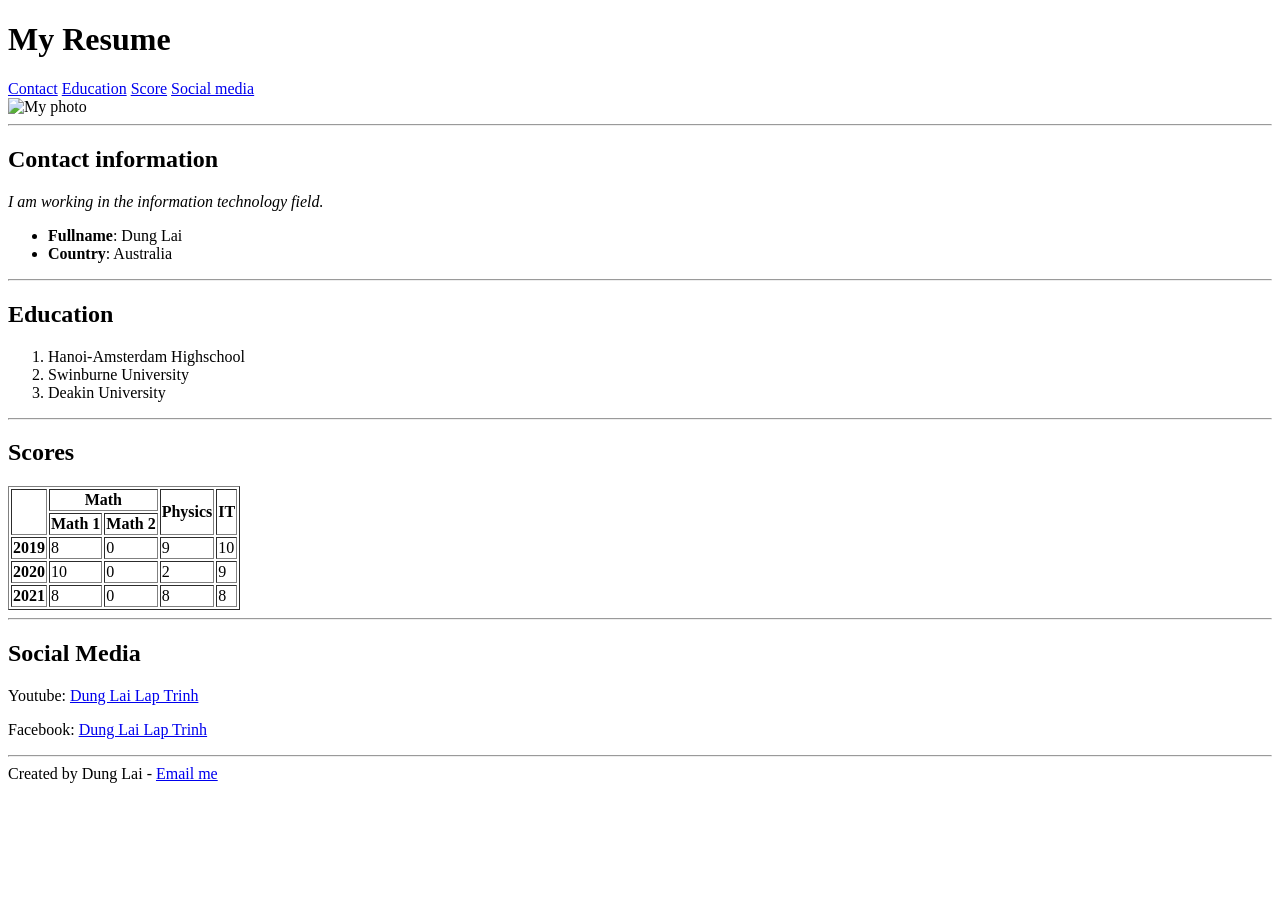
==== index.html @ d7f99b1e "rename" ====
<!DOCTYPE html>
<html lang="en">
<head>
	<meta charset="utf-8"/>
	<meta name="description" content="My resume website"/>
	<meta name="author" content="Dung Lai"/>
	<meta name="country" content="Vietnam"/>
	<link rel="stylesheet" href="css/12.css">
	<title>Dung Lai Resume</title>
</head>
<body>
	<h1 id="menu_text">My Resume</h1>

	<nav>
		<a href="#contact">Contact</a>
		<a href="#education">Education</a>
		<a href="#score">Score</a>
		<a href="#social">Social media</a>
	</nav>

	<img src="assets/photo.jpg" alt="My photo" width="100" height="100"/>
	<hr>
	<h2 id="contact">Contact information</h2>
	<p><em>I am working in the information technology field.</em></p>
	<ul>
		<li><strong>Fullname</strong>: Dung Lai</li>
		<li><strong>Country</strong>: Australia</li>
	</ul>
	<hr>
	<h2 id="education">Education</h2>
	<ol>
		<li>Hanoi-Amsterdam Highschool</li>
		<li>Swinburne University</li>
		<li>Deakin University</li>
	</ol>

	<hr>
	<h2 id="score">Scores</h2>

	<table border="1">
		<tr>
			<th rowspan="2"/>
			<th colspan="2">Math</th>
			<th rowspan="2">Physics</th>
			<th rowspan="2">IT</th>
		</tr>
		<tr>
			<th>Math 1</th>
			<th>Math 2</th>
		</tr>
		<tr>
			<th>2019</th>
			<td>8</td>
			<td>0</td>
			<td>9</td>
			<td>10</td>
		</tr>
		<tr>
			<th>2020</th>
			<td>10</td>
			<td>0</td>
			<td>2</td>
			<td>9</td>
		</tr>
		<tr>
			<th>2021</th>
			<td>8</td>
			<td>0</td>
			<td>8</td>
			<td>8</td>
		</tr>
	</table>
	<hr>
	<h2 id="social">Social Media</h2>
	<p>Youtube: <a href="https://youtube.com/c/dunglailaptrinh">Dung Lai Lap Trinh</a></p>
	<p>Facebook: <a href="https://facebook.com/dunglailaptrinh">Dung Lai Lap Trinh</a></p>

	<hr>
	<footer>
		Created by Dung Lai - <a href="mailto:dunglailaptrinh@gmail.com">Email me</a>
	</footer>
</body>
</html>
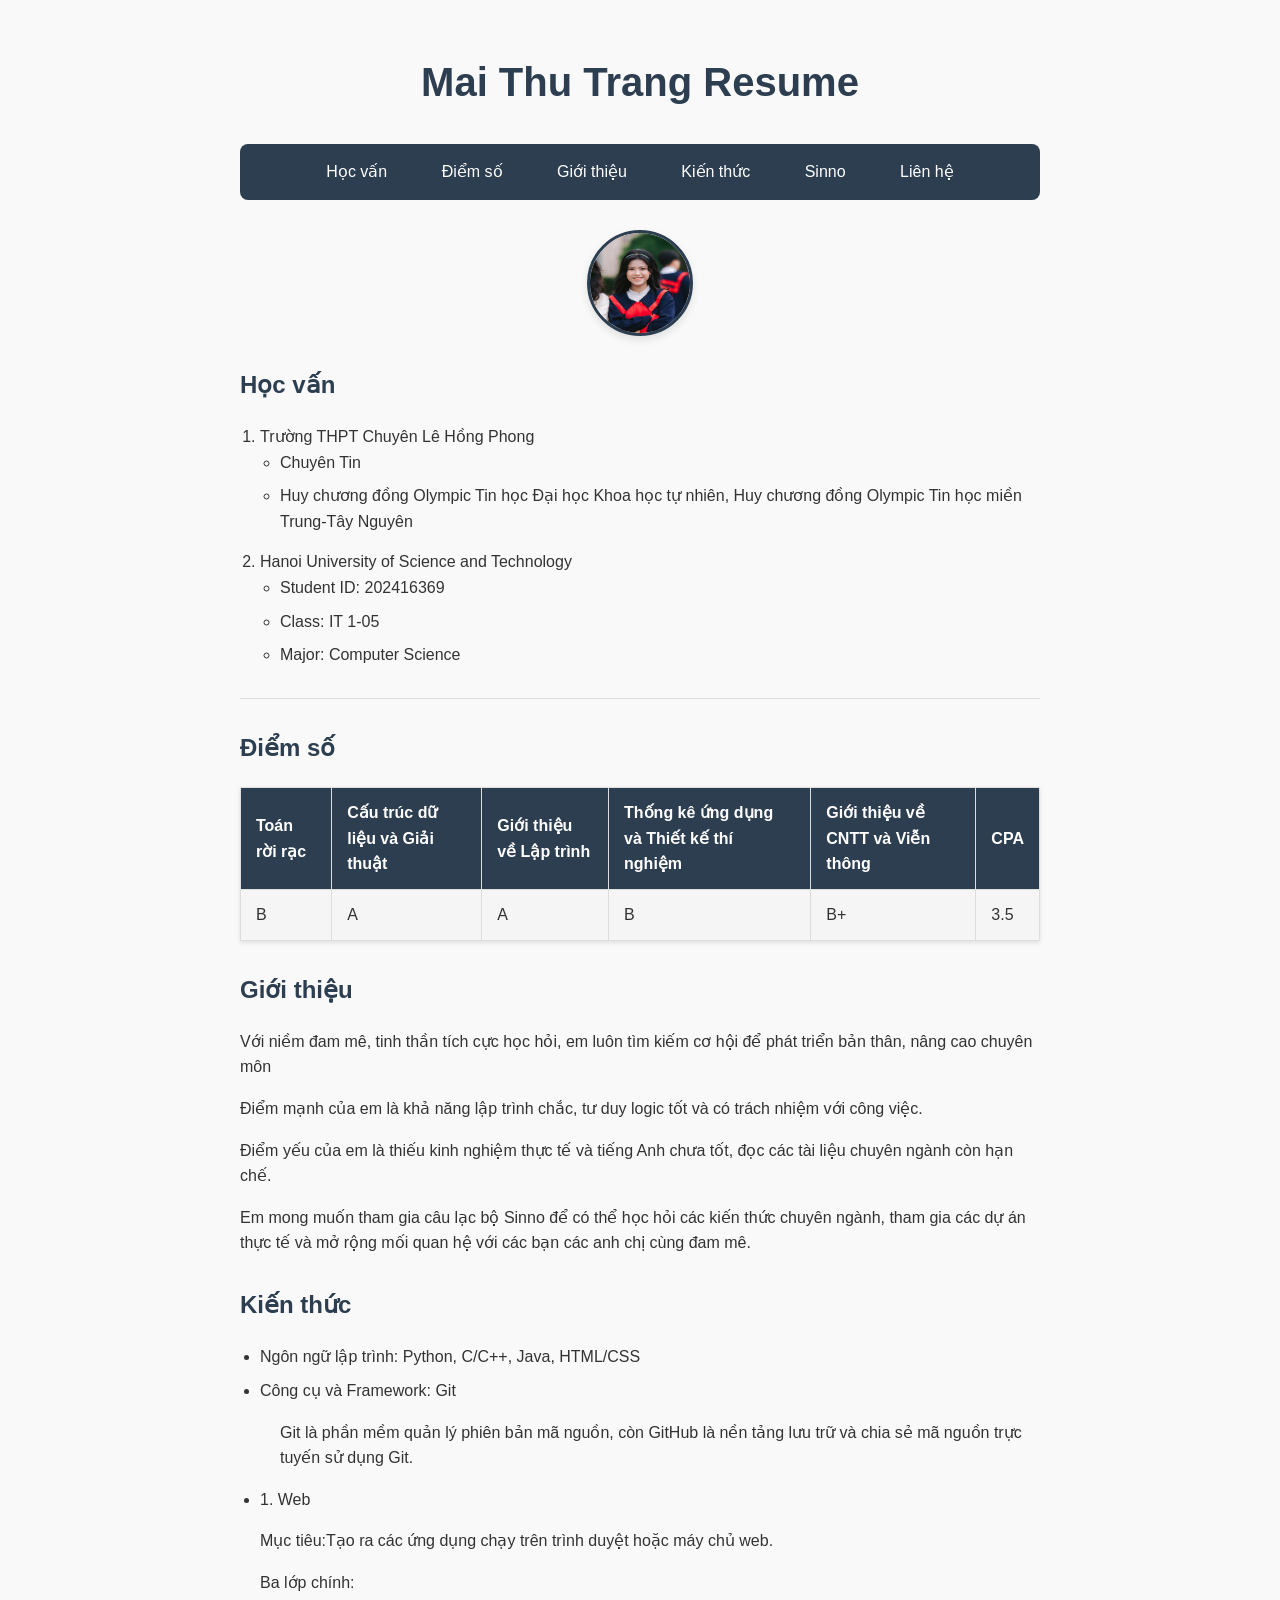
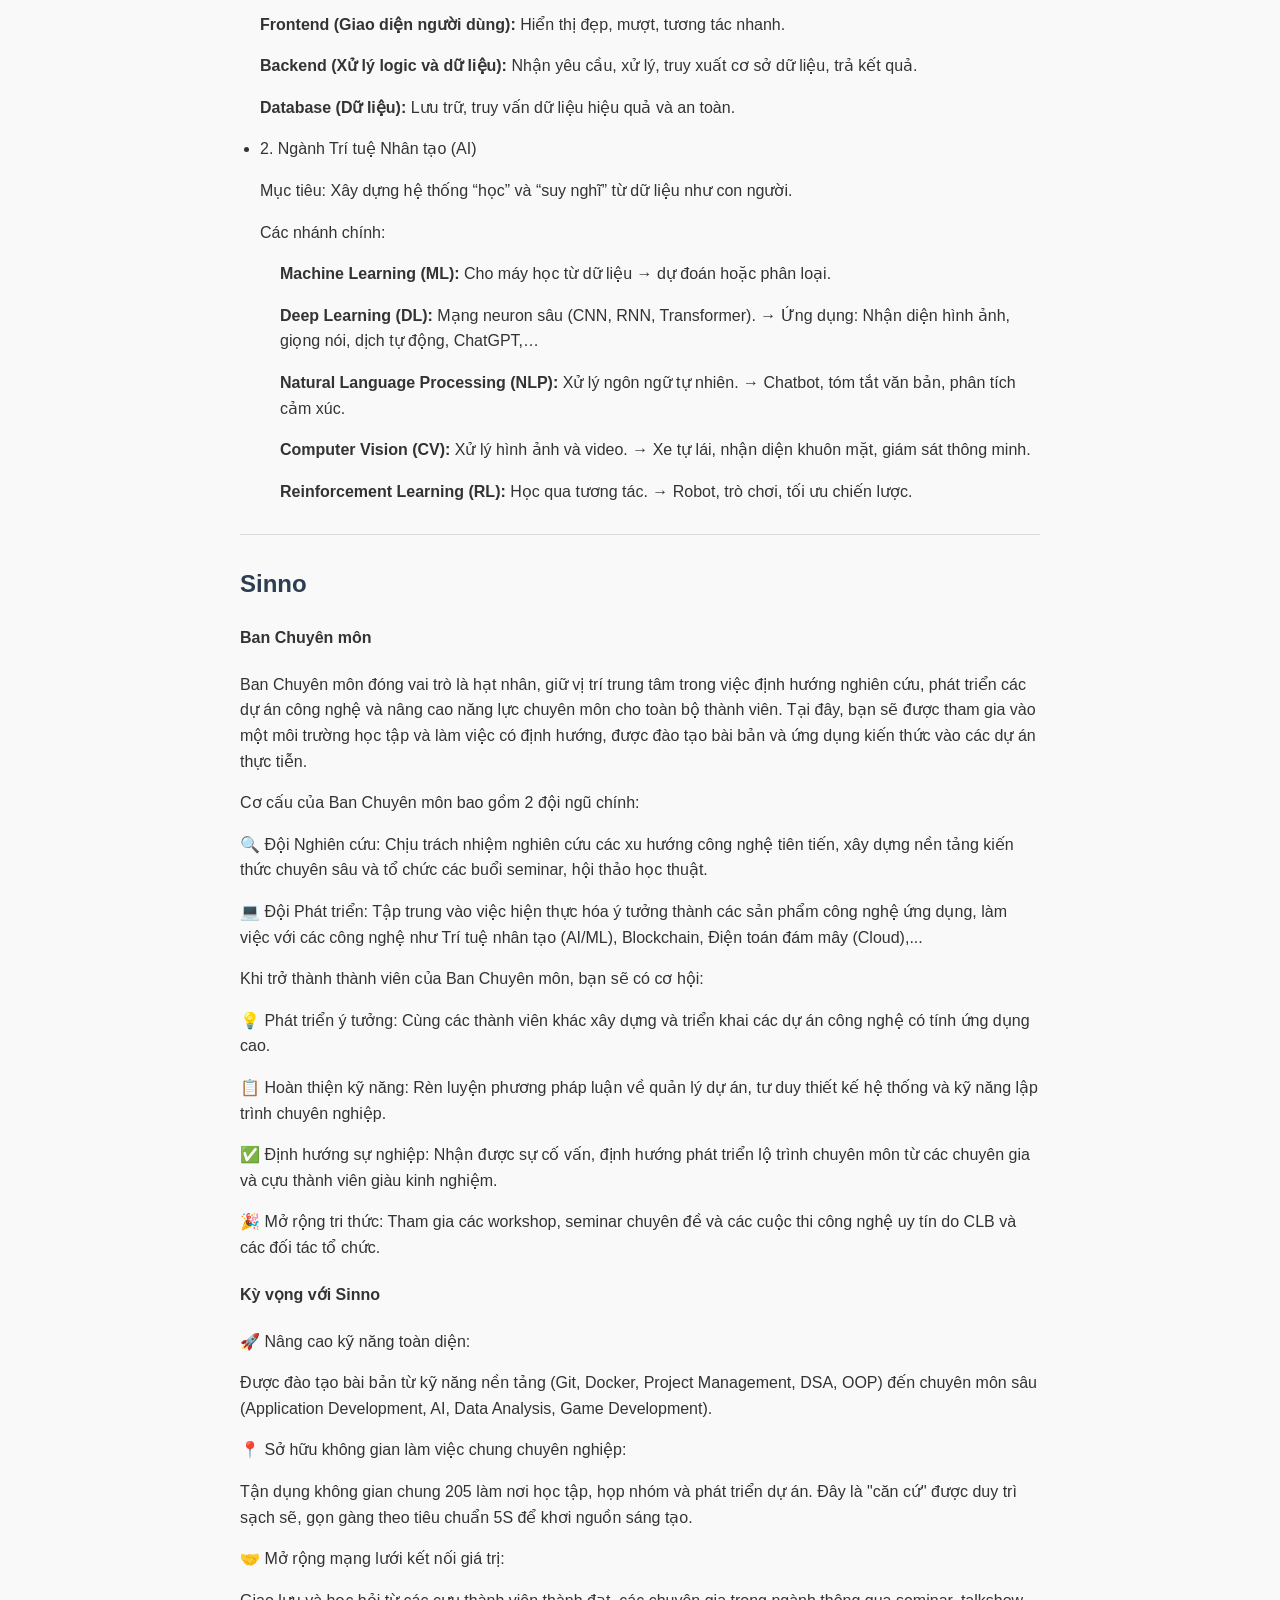
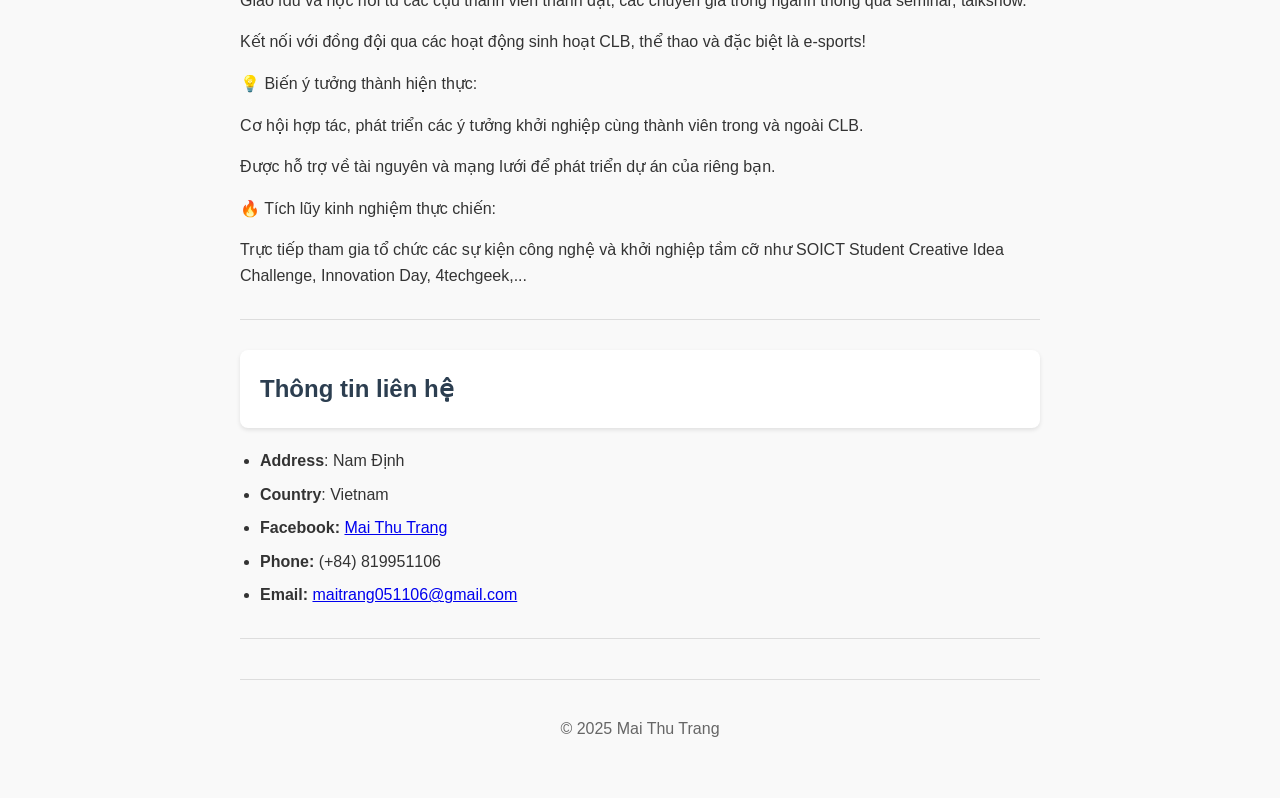
==== commit 3ad2afb6: "3" ====
--- a/index.html
+++ b/index.html
@@ -4,81 +4,137 @@
 <head>
 	<meta charset="utf-8"/>
 	<meta name="description" content="My resume website"/>
-	<meta name="author" content="Dung Lai"/>
+	<meta name="author" content="Mai Trang"/>
+	<meta name="viewport" content="width=device-width, initial-scale=1.0"/>
 	<meta name="country" content="Vietnam"/>
-	<link rel="stylesheet" href="css/12.css">
-	<title>Dung Lai Resume</title>
+	<title>Mai Trang Resume</title>
+	<link rel="stylesheet" href="css/styles.css"/>
 </head>
 <body>
-	<h1 id="menu_text">My Resume</h1>
+	<h1 id="menu_text">Mai Thu Trang Resume</h1>
 
 	<nav>
-		<a href="#contact">Contact</a>
-		<a href="#education">Education</a>
-		<a href="#score">Score</a>
-		<a href="#social">Social media</a>
+		<a href="#education">Học vấn</a>
+		<a href="#score">Điểm số</a>
+		<a href="#about">Giới thiệu</a>
+		<a href="#iknow">Kiến thức</a>
+		<a href="#Sinno">Sinno</a>
+		<a href="#contact">Liên hệ</a>
 	</nav>
-
-	<img src="assets/photo.jpg" alt="My photo" width="100" height="100"/>
-	<hr>
-	<h2 id="contact">Contact information</h2>
-	<p><em>I am working in the information technology field.</em></p>
-	<ul>
-		<li><strong>Fullname</strong>: Dung Lai</li>
-		<li><strong>Country</strong>: Australia</li>
-	</ul>
-	<hr>
-	<h2 id="education">Education</h2>
+	<img src="assets/photo.png" alt="My photo" width="100" height="100"/>
+	<h2 id="education">Học vấn</h2>
 	<ol>
-		<li>Hanoi-Amsterdam Highschool</li>
-		<li>Swinburne University</li>
-		<li>Deakin University</li>
+		<li>Trường THPT Chuyên Lê Hồng Phong
+			<ul>
+				<li>Chuyên Tin</li>
+				<li>Huy chương đồng Olympic Tin học Đại học Khoa học tự nhiên, Huy chương đồng Olympic Tin học miền Trung-Tây Nguyên</li>
+			</ul>
+		</li>
+		<li>Hanoi University of Science and Technology
+			<ul>
+				<li>Student ID: 202416369</li>
+				<li>Class: IT 1-05</li>
+				<li>Major: Computer Science</li>
+			</ul>
+		</li>
 	</ol>
 
 	<hr>
-	<h2 id="score">Scores</h2>
+	<h2 id="score">Điểm số</h2>
 
 	<table border="1">
 		<tr>
-			<th rowspan="2"/>
-			<th colspan="2">Math</th>
-			<th rowspan="2">Physics</th>
-			<th rowspan="2">IT</th>
+			<th>Toán rời rạc</th>
+			<th>Cấu trúc dữ liệu và Giải thuật</th>
+			<th>Giới thiệu về Lập trình</th>
+			<th>Thống kê ứng dụng và Thiết kế thí nghiệm</th>
+			<th>Giới thiệu về CNTT và Viễn thông</th>
+			<th>CPA</th>
 		</tr>
 		<tr>
-			<th>Math 1</th>
-			<th>Math 2</th>
-		</tr>
-		<tr>
-			<th>2019</th>
-			<td>8</td>
-			<td>0</td>
-			<td>9</td>
-			<td>10</td>
-		</tr>
-		<tr>
-			<th>2020</th>
-			<td>10</td>
-			<td>0</td>
-			<td>2</td>
-			<td>9</td>
-		</tr>
-		<tr>
-			<th>2021</th>
-			<td>8</td>
-			<td>0</td>
-			<td>8</td>
-			<td>8</td>
+			<td>B</td>
+			<td>A</td>
+			<td>A</td>
+			<td>B</td>
+			<td>B+</td>
+			<td>3.5</td>
 		</tr>
 	</table>
+	<h2 id="about">Giới thiệu</h2>
+	<p>Với niềm đam mê, tinh thần tích cực học hỏi, em luôn tìm kiếm cơ hội để phát triển bản thân, nâng cao chuyên môn</p>
+	<p>Điểm mạnh của em là khả năng lập trình chắc, tư duy logic tốt và có trách nhiệm với công việc.</p>
+	<p>Điểm yếu của em là thiếu kinh nghiệm thực tế và tiếng Anh chưa tốt, đọc các tài liệu chuyên ngành còn hạn chế.</p>
+	<p>Em mong muốn tham gia câu lạc bộ Sinno để có thể học hỏi các kiến thức chuyên ngành, tham gia các dự án thực tế và mở rộng mối quan hệ với các bạn các anh chị cùng đam mê.</p>
+	<h2 id="iknow">Kiến thức</h2>
+	<ul>
+		<li>Ngôn ngữ lập trình: Python, C/C++, Java, HTML/CSS</li>
+		<li>Công cụ và Framework: Git</li>
+		<ul>
+			<p>Git là phần mềm quản lý phiên bản mã nguồn, còn GitHub là nền tảng lưu trữ và chia sẻ mã nguồn trực tuyến sử dụng Git.</p>
+		</ul>
+		<li>1. Web</li>
+		<p>Mục tiêu:Tạo ra các ứng dụng chạy trên trình duyệt hoặc máy chủ web.</p>
+		<p>Ba lớp chính:</p>
+		<p><strong>Frontend (Giao diện người dùng):</strong> Hiển thị đẹp, mượt, tương tác nhanh.</p>
+		<p><strong>Backend (Xử lý logic và dữ liệu):</strong> Nhận yêu cầu, xử lý, truy xuất cơ sở dữ liệu, trả kết quả.</p>
+		<p><strong>Database (Dữ liệu):</strong> Lưu trữ, truy vấn dữ liệu hiệu quả và an toàn.</p>
+		<li>2. Ngành Trí tuệ Nhân tạo (AI)</li>
+		<p>Mục tiêu: Xây dựng hệ thống “học” và “suy nghĩ” từ dữ liệu như con người.</p>
+		<p>Các nhánh chính:</p>
+		<ul>
+			<p><strong>Machine Learning (ML):</strong> Cho máy học từ dữ liệu → dự đoán hoặc phân loại.</p>
+			<p><strong>Deep Learning (DL):</strong> Mạng neuron sâu (CNN, RNN, Transformer).
+				→ Ứng dụng: Nhận diện hình ảnh, giọng nói, dịch tự động, ChatGPT,…
+			</p>
+			<p><strong>Natural Language Processing (NLP):</strong> Xử lý ngôn ngữ tự nhiên.
+				→ Chatbot, tóm tắt văn bản, phân tích cảm xúc.
+			</p>
+			<p><strong>Computer Vision (CV):</strong> Xử lý hình ảnh và video.
+				→ Xe tự lái, nhận diện khuôn mặt, giám sát thông minh.
+			</p>
+			<p><strong>Reinforcement Learning (RL):</strong> Học qua tương tác.
+				→ Robot, trò chơi, tối ưu chiến lược.
+			</p>
+		</ul>
+	</li>
+	</ul>
 	<hr>
-	<h2 id="social">Social Media</h2>
-	<p>Youtube: <a href="https://youtube.com/c/dunglailaptrinh">Dung Lai Lap Trinh</a></p>
-	<p>Facebook: <a href="https://facebook.com/dunglailaptrinh">Dung Lai Lap Trinh</a></p>
-
+	<h2 id="Sinno">Sinno</h2>
+	<h4> Ban Chuyên môn </h4>
+	<p>Ban Chuyên môn đóng vai trò là hạt nhân, giữ vị trí trung tâm trong việc định hướng nghiên cứu, phát triển các dự án công nghệ và nâng cao năng lực chuyên môn cho toàn bộ thành viên. Tại đây, bạn sẽ được tham gia vào một môi trường học tập và làm việc có định hướng, được đào tạo bài bản và ứng dụng kiến thức vào các dự án thực tiễn.</p>
+	<p>Cơ cấu của Ban Chuyên môn bao gồm 2 đội ngũ chính:</p>
+	<p>🔍 Đội Nghiên cứu: Chịu trách nhiệm nghiên cứu các xu hướng công nghệ tiên tiến, xây dựng nền tảng kiến thức chuyên sâu và tổ chức các buổi seminar, hội thảo học thuật.</p>
+	<p>💻 Đội Phát triển: Tập trung vào việc hiện thực hóa ý tưởng thành các sản phẩm công nghệ ứng dụng, làm việc với các công nghệ như Trí tuệ nhân tạo (AI/ML), Blockchain, Điện toán đám mây (Cloud),...</p>
+	<p>Khi trở thành thành viên của Ban Chuyên môn, bạn sẽ có cơ hội:</p>
+	<p>💡 Phát triển ý tưởng: Cùng các thành viên khác xây dựng và triển khai các dự án công nghệ có tính ứng dụng cao.</p>
+	<p>📋 Hoàn thiện kỹ năng: Rèn luyện phương pháp luận về quản lý dự án, tư duy thiết kế hệ thống và kỹ năng lập trình chuyên nghiệp.</p>
+	<p>✅ Định hướng sự nghiệp: Nhận được sự cố vấn, định hướng phát triển lộ trình chuyên môn từ các chuyên gia và cựu thành viên giàu kinh nghiệm.</p>
+	<p>🎉 Mở rộng tri thức: Tham gia các workshop, seminar chuyên đề và các cuộc thi công nghệ uy tín do CLB và các đối tác tổ chức.</p>
+	<h4> Kỳ vọng với Sinno</h4>
+	<p>🚀 Nâng cao kỹ năng toàn diện: </p>
+	<p>Được đào tạo bài bản từ kỹ năng nền tảng (Git, Docker, Project Management, DSA, OOP) đến chuyên môn sâu (Application Development, AI, Data Analysis, Game Development).</p>
+	<p>📍 Sở hữu không gian làm việc chung chuyên nghiệp:</p>
+	<p>Tận dụng không gian chung 205 làm nơi học tập, họp nhóm và phát triển dự án. Đây là "căn cứ" được duy trì sạch sẽ, gọn gàng theo tiêu chuẩn 5S để khơi nguồn sáng tạo.</p>
+	<p>🤝 Mở rộng mạng lưới kết nối giá trị:</p>
+	<p>Giao lưu và học hỏi từ các cựu thành viên thành đạt, các chuyên gia trong ngành thông qua seminar, talkshow.</p>
+	<p>Kết nối với đồng đội qua các hoạt động sinh hoạt CLB, thể thao và đặc biệt là e-sports!</p>
+	<p>💡 Biến ý tưởng thành hiện thực:</p>
+	<p>Cơ hội hợp tác, phát triển các ý tưởng khởi nghiệp cùng thành viên trong và ngoài CLB.</p>
+	<p>Được hỗ trợ về tài nguyên và mạng lưới để phát triển dự án của riêng bạn.</p>
+	<p>🔥 Tích lũy kinh nghiệm thực chiến:</p>
+	<p>Trực tiếp tham gia tổ chức các sự kiện công nghệ và khởi nghiệp tầm cỡ như SOICT Student Creative Idea Challenge, Innovation Day, 4techgeek,... </p>
+	<hr>
+	<h2 id="contact">Thông tin liên hệ</h2>
+	<ul>
+		<li><strong>Address</strong>: Nam Định</li>
+		<li><strong>Country</strong>: Vietnam</li>
+		<li><strong>Facebook:</strong> <a href="https://www.facebook.com/trangmoshiyou/">Mai Thu Trang</a></li>
+		<li><strong>Phone:</strong> (+84) 819951106</li>
+		<li><strong>Email:</strong> <a href="mailto:maitrang051106@gmail.com">maitrang051106@gmail.com</a></li>
+	</ul>
 	<hr>
 	<footer>
-		Created by Dung Lai - <a href="mailto:dunglailaptrinh@gmail.com">Email me</a>
+		<p>© 2025 Mai Thu Trang</p>
 	</footer>
 </body>
 </html>
--- a/css/styles.css
+++ b/css/styles.css
@@ -0,0 +1,152 @@
+/* Global styles */
+body {
+    font-family: 'Segoe UI', Arial, sans-serif;
+    max-width: 800px;
+    margin: 0 auto;
+    padding: 20px;
+    line-height: 1.6;
+    color: #333;
+    background-color: #f9f9f9;
+}
+
+/* Header styles */
+h1, h2 {
+    color: #2c3e50;
+    margin-top: 30px;
+    margin-bottom: 20px;
+}
+
+h1#menu_text {
+    text-align: center;
+    color: #2c3e50;
+    font-size: 2.5em;
+    margin-bottom: 30px;
+}
+
+/* Navigation styles */
+nav {
+    background-color: #2c3e50;
+    padding: 15px;
+    border-radius: 8px;
+    margin: 20px 0;
+    text-align: center;
+}
+
+nav a {
+    color: white;
+    text-decoration: none;
+    margin: 0 15px;
+    padding: 5px 10px;
+    border-radius: 4px;
+    transition: background-color 0.3s;
+}
+
+nav a:hover {
+    background-color: #34495e;
+}
+
+/* Image styles */
+img {
+    border-radius: 50%;
+    display: block;
+    margin: 30px auto;
+    box-shadow: 0 4px 8px rgba(0,0,0,0.1);
+    border: 3px solid #2c3e50;
+}
+
+/* List styles */
+ol, ul {
+    padding-left: 20px;
+}
+
+ol > li {
+    margin-bottom: 15px;
+}
+
+ul li {
+    margin-bottom: 8px;
+}
+
+/* Table styles */
+table {
+    width: 100%;
+    border-collapse: collapse;
+    margin: 20px 0;
+    background-color: white;
+    box-shadow: 0 2px 4px rgba(0,0,0,0.1);
+}
+
+th, td {
+    padding: 12px 15px;
+    text-align: left;
+    border: 1px solid #ddd;
+}
+
+th {
+    background-color: #2c3e50;
+    color: white;
+}
+
+tr:nth-child(even) {
+    background-color: #f5f5f5;
+}
+
+/* Contact and Social Media sections */
+#contact, #social {
+    background-color: white;
+    padding: 20px;
+    border-radius: 8px;
+    margin: 20px 0;
+    box-shadow: 0 2px 4px rgba(0,0,0,0.1);
+}
+
+#social a {
+    color: #2c3e50;
+    text-decoration: none;
+    transition: color 0.3s;
+}
+
+#social a:hover {
+    color: #3498db;
+}
+
+/* Horizontal rule */
+hr {
+    border: none;
+    height: 1px;
+    background-color: #ddd;
+    margin: 30px 0;
+}
+
+/* Footer styles */
+footer {
+    text-align: center;
+    color: #666;
+    margin-top: 40px;
+    padding: 20px;
+    border-top: 1px solid #ddd;
+}
+
+/* Responsive design */
+@media (max-width: 600px) {
+    body {
+        padding: 10px;
+    }
+    
+    nav a {
+        display: block;
+        margin: 5px 0;
+    }
+    
+    table {
+        font-size: 14px;
+    }
+    
+    th, td {
+        padding: 8px;
+    }
+    
+    h1#menu_text {
+        font-size: 2em;
+    }
+}
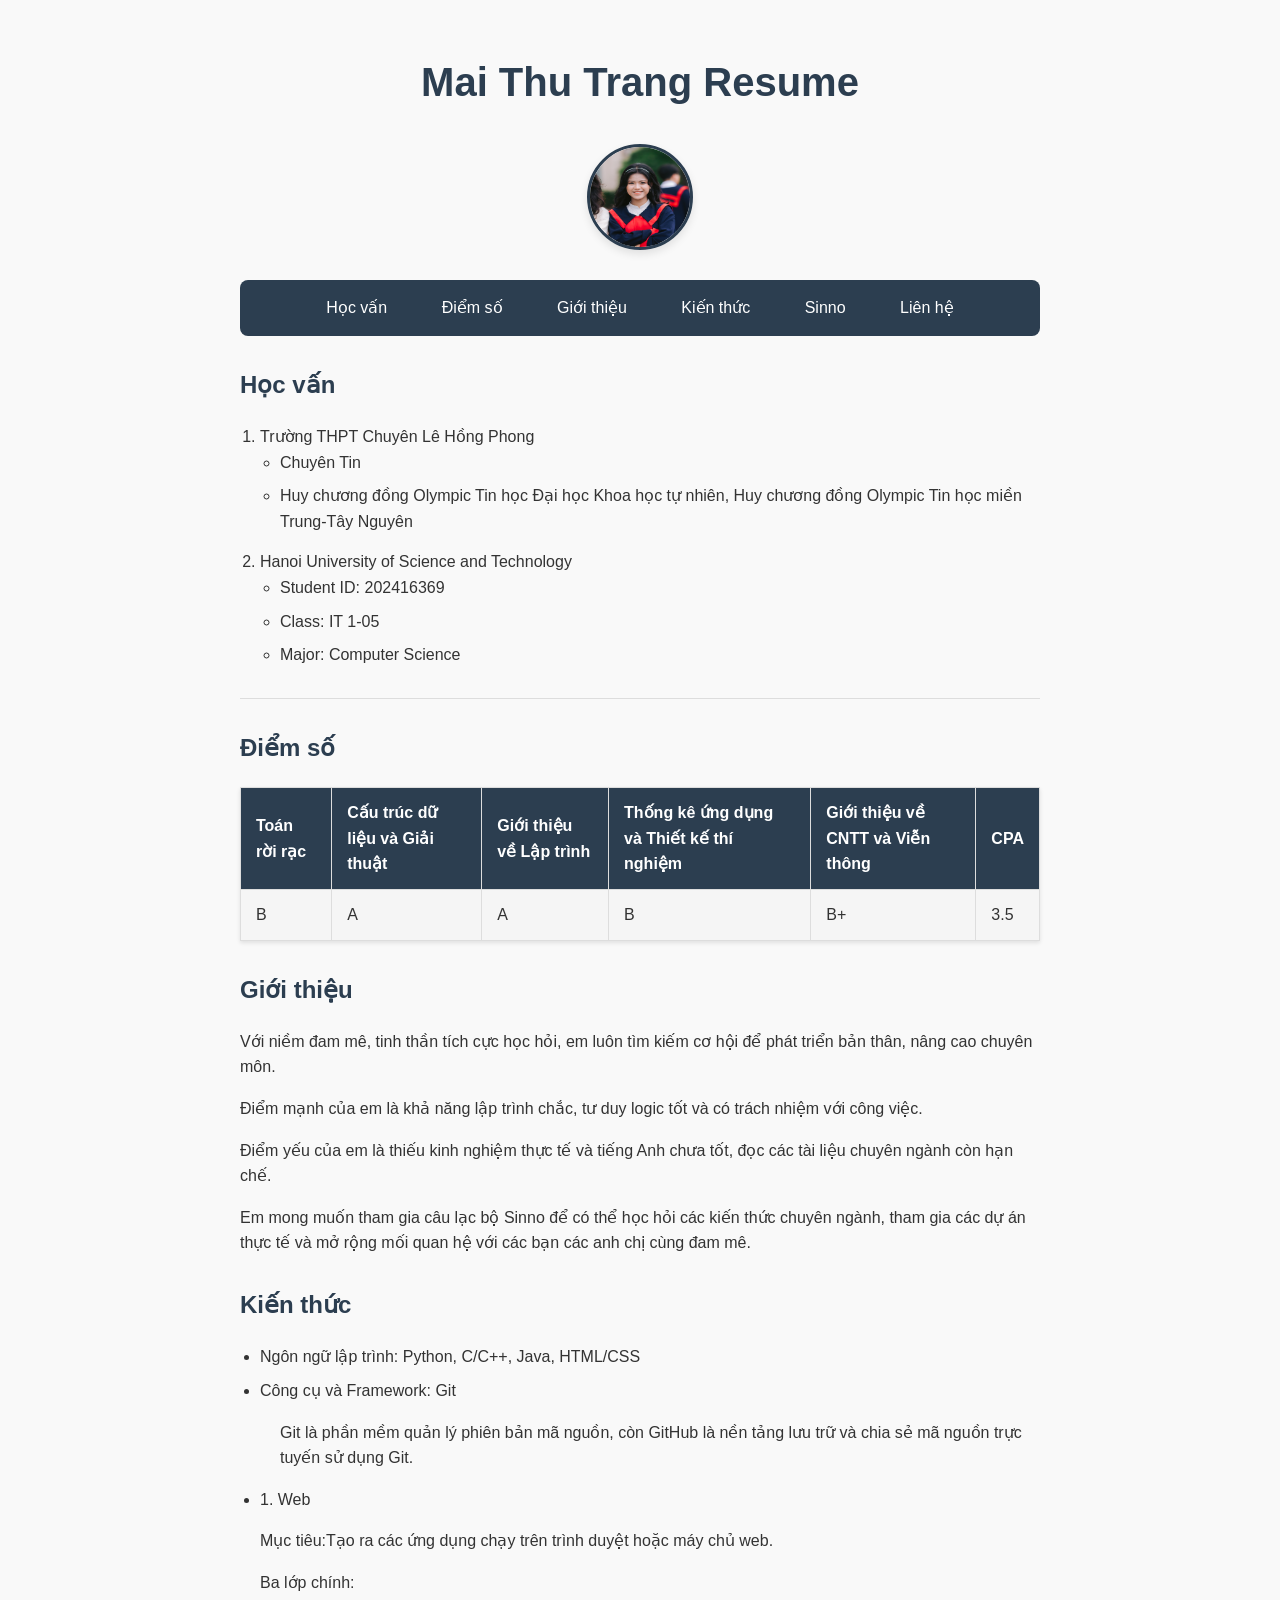
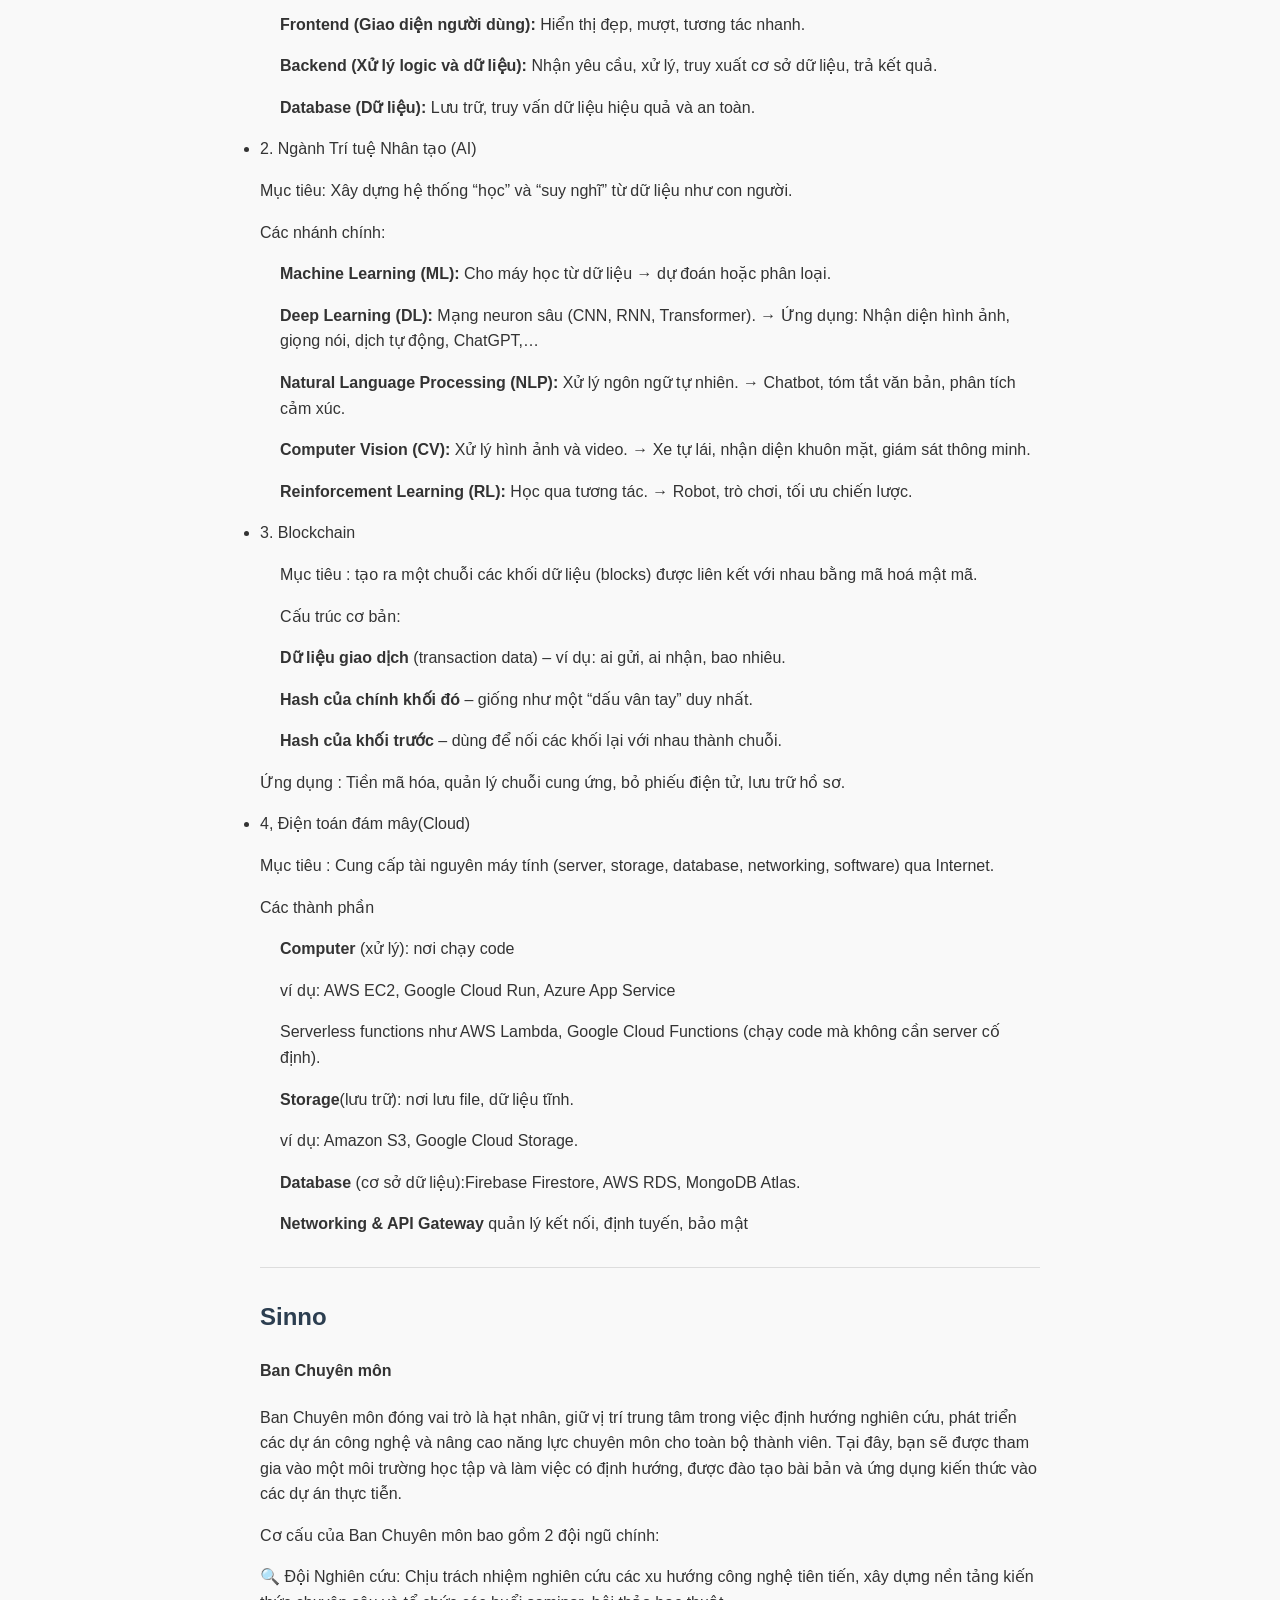
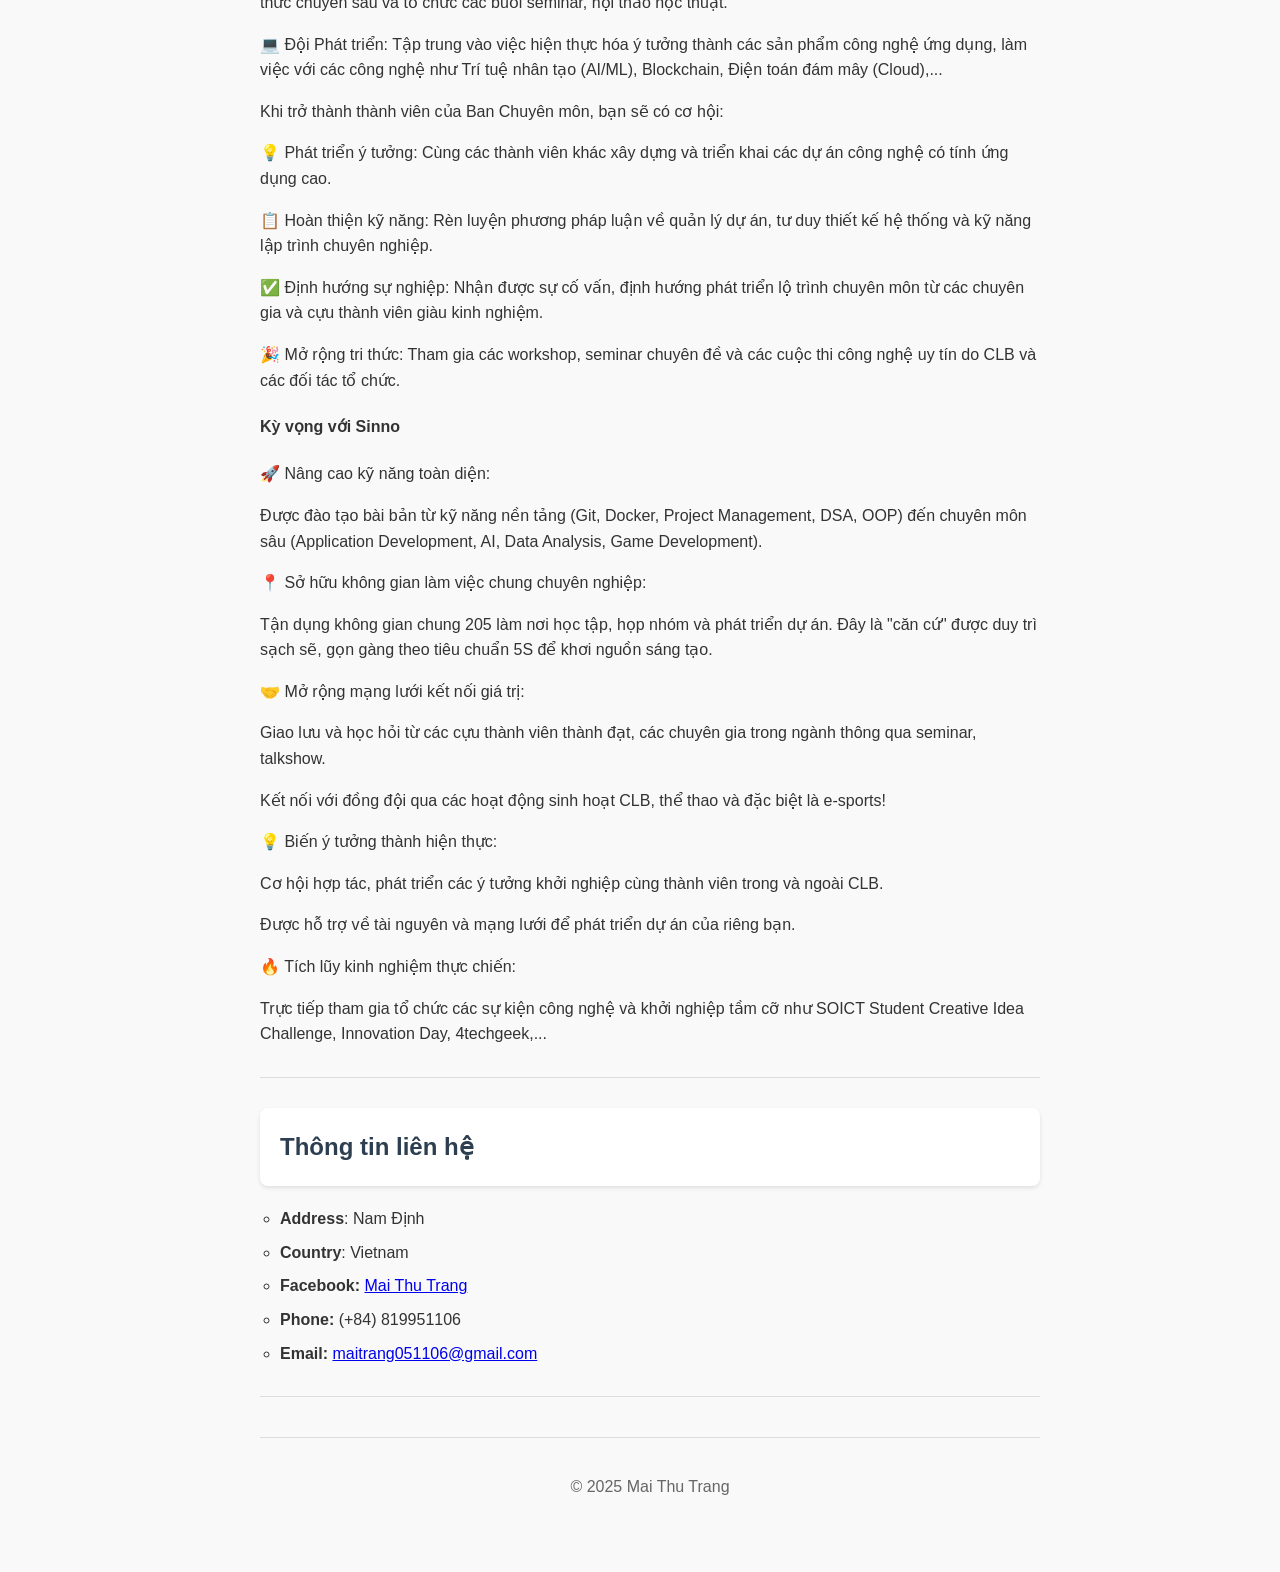
==== commit f1dbb7c0: "4" ====
--- a/index.html
+++ b/index.html
@@ -11,8 +11,9 @@
 	<link rel="stylesheet" href="css/styles.css"/>
 </head>
 <body>
+	
 	<h1 id="menu_text">Mai Thu Trang Resume</h1>
-
+	<img src="assets/photo.png" alt="My photo" width="100" height="100"/>
 	<nav>
 		<a href="#education">Học vấn</a>
 		<a href="#score">Điểm số</a>
@@ -21,7 +22,6 @@
 		<a href="#Sinno">Sinno</a>
 		<a href="#contact">Liên hệ</a>
 	</nav>
-	<img src="assets/photo.png" alt="My photo" width="100" height="100"/>
 	<h2 id="education">Học vấn</h2>
 	<ol>
 		<li>Trường THPT Chuyên Lê Hồng Phong
@@ -61,7 +61,7 @@
 		</tr>
 	</table>
 	<h2 id="about">Giới thiệu</h2>
-	<p>Với niềm đam mê, tinh thần tích cực học hỏi, em luôn tìm kiếm cơ hội để phát triển bản thân, nâng cao chuyên môn</p>
+	<p>Với niềm đam mê, tinh thần tích cực học hỏi, em luôn tìm kiếm cơ hội để phát triển bản thân, nâng cao chuyên môn.</p>
 	<p>Điểm mạnh của em là khả năng lập trình chắc, tư duy logic tốt và có trách nhiệm với công việc.</p>
 	<p>Điểm yếu của em là thiếu kinh nghiệm thực tế và tiếng Anh chưa tốt, đọc các tài liệu chuyên ngành còn hạn chế.</p>
 	<p>Em mong muốn tham gia câu lạc bộ Sinno để có thể học hỏi các kiến thức chuyên ngành, tham gia các dự án thực tế và mở rộng mối quan hệ với các bạn các anh chị cùng đam mê.</p>
@@ -75,9 +75,11 @@
 		<li>1. Web</li>
 		<p>Mục tiêu:Tạo ra các ứng dụng chạy trên trình duyệt hoặc máy chủ web.</p>
 		<p>Ba lớp chính:</p>
-		<p><strong>Frontend (Giao diện người dùng):</strong> Hiển thị đẹp, mượt, tương tác nhanh.</p>
-		<p><strong>Backend (Xử lý logic và dữ liệu):</strong> Nhận yêu cầu, xử lý, truy xuất cơ sở dữ liệu, trả kết quả.</p>
-		<p><strong>Database (Dữ liệu):</strong> Lưu trữ, truy vấn dữ liệu hiệu quả và an toàn.</p>
+		<ul>
+			<p><strong>Frontend (Giao diện người dùng):</strong> Hiển thị đẹp, mượt, tương tác nhanh.</p>
+			<p><strong>Backend (Xử lý logic và dữ liệu):</strong> Nhận yêu cầu, xử lý, truy xuất cơ sở dữ liệu, trả kết quả.</p>
+			<p><strong>Database (Dữ liệu):</strong> Lưu trữ, truy vấn dữ liệu hiệu quả và an toàn.</p>
+		</ul>
 		<li>2. Ngành Trí tuệ Nhân tạo (AI)</li>
 		<p>Mục tiêu: Xây dựng hệ thống “học” và “suy nghĩ” từ dữ liệu như con người.</p>
 		<p>Các nhánh chính:</p>
@@ -96,6 +98,26 @@
 				→ Robot, trò chơi, tối ưu chiến lược.
 			</p>
 		</ul>
+		<li>3. Blockchain</li>
+		<ul>
+		<p>Mục tiêu : tạo ra một chuỗi các khối dữ liệu (blocks) được liên kết với nhau bằng mã hoá mật mã.</p>
+		<p>Cấu trúc cơ bản:</p>
+		<p><strong>Dữ liệu giao dịch </strong>(transaction data) – ví dụ: ai gửi, ai nhận, bao nhiêu.</p>
+		<p><strong>Hash của chính khối đó </strong>– giống như một “dấu vân tay” duy nhất.</p>
+		<p><strong>Hash của khối trước </strong>– dùng để nối các khối lại với nhau thành chuỗi.</p>
+		</ul>
+		<p>Ứng dụng : Tiền mã hóa, quản lý chuỗi cung ứng, bỏ phiếu điện tử, lưu trữ hồ sơ.</p>
+		<li>4, Điện toán đám mây(Cloud)</li>
+		<p> Mục tiêu : Cung cấp tài nguyên máy tính (server, storage, database, networking, software) qua Internet.</p>
+		<p>Các thành phần</p>
+		<ul>
+		<p><strong>Computer</strong> (xử lý): nơi chạy code</p>
+		<p>ví dụ: AWS EC2, Google Cloud Run, Azure App Service</p>
+		<p>Serverless functions như AWS Lambda, Google Cloud Functions (chạy code mà không cần server cố định).</p>
+		<p><strong>Storage</strong>(lưu trữ): nơi lưu file, dữ liệu tĩnh.</p>
+		<p>ví dụ: Amazon S3, Google Cloud Storage.</p>
+		<p><strong>Database</strong> (cơ sở dữ liệu):Firebase Firestore, AWS RDS, MongoDB Atlas.</p>
+		<p><strong>Networking & API Gateway</strong> quản lý kết nối, định tuyến, bảo mật</p>
 	</li>
 	</ul>
 	<hr>
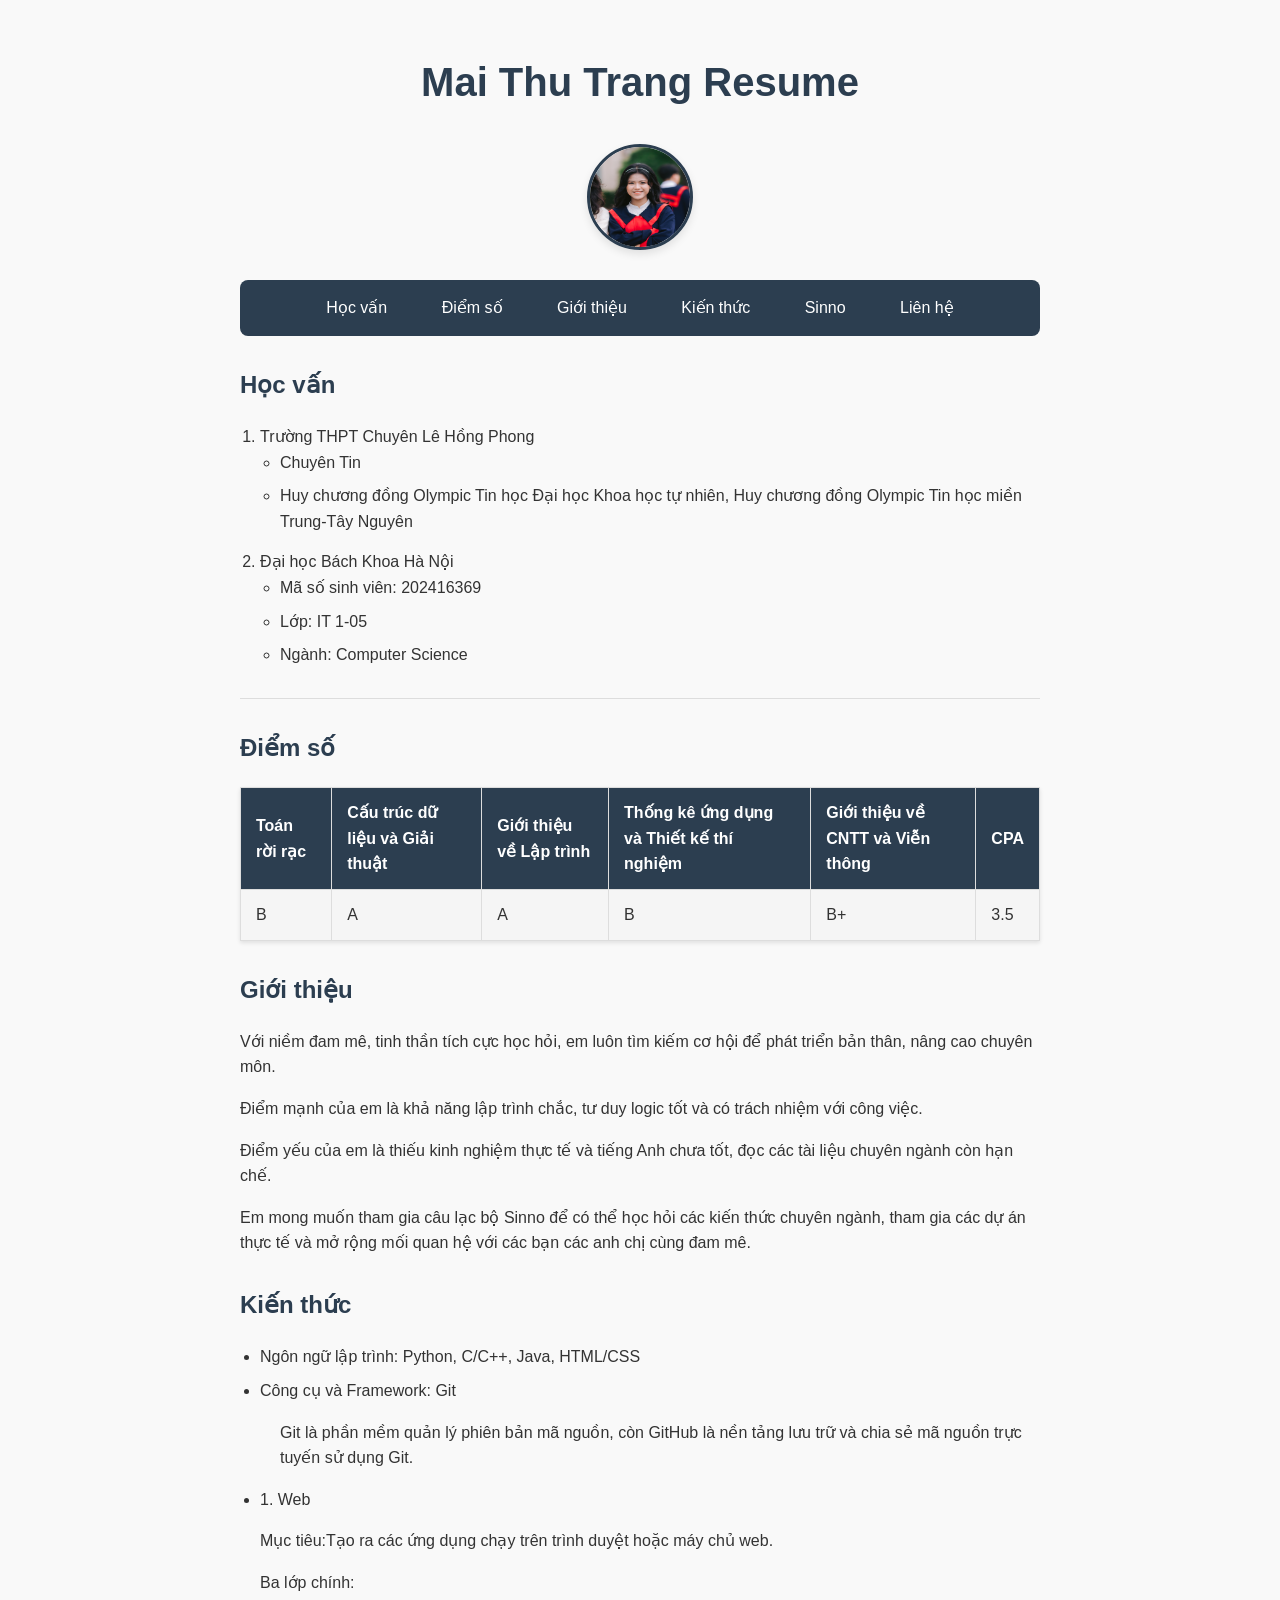
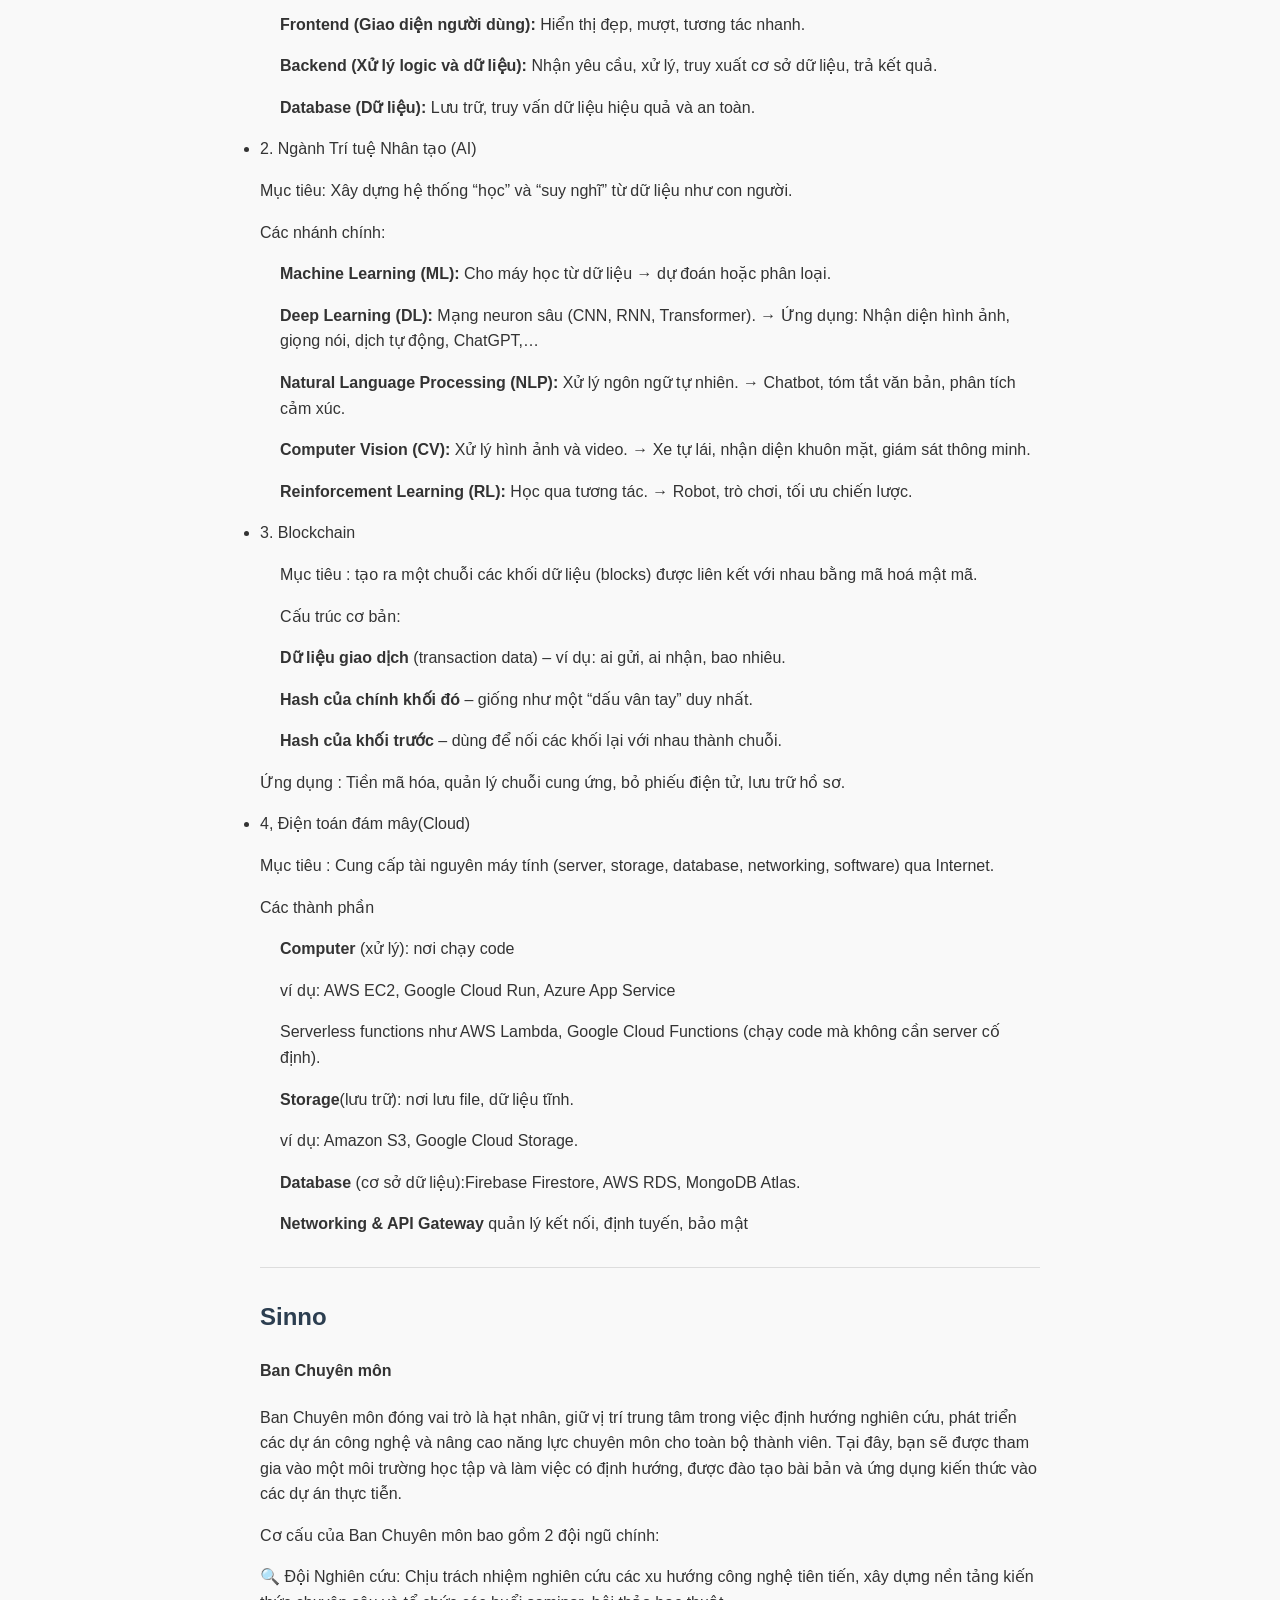
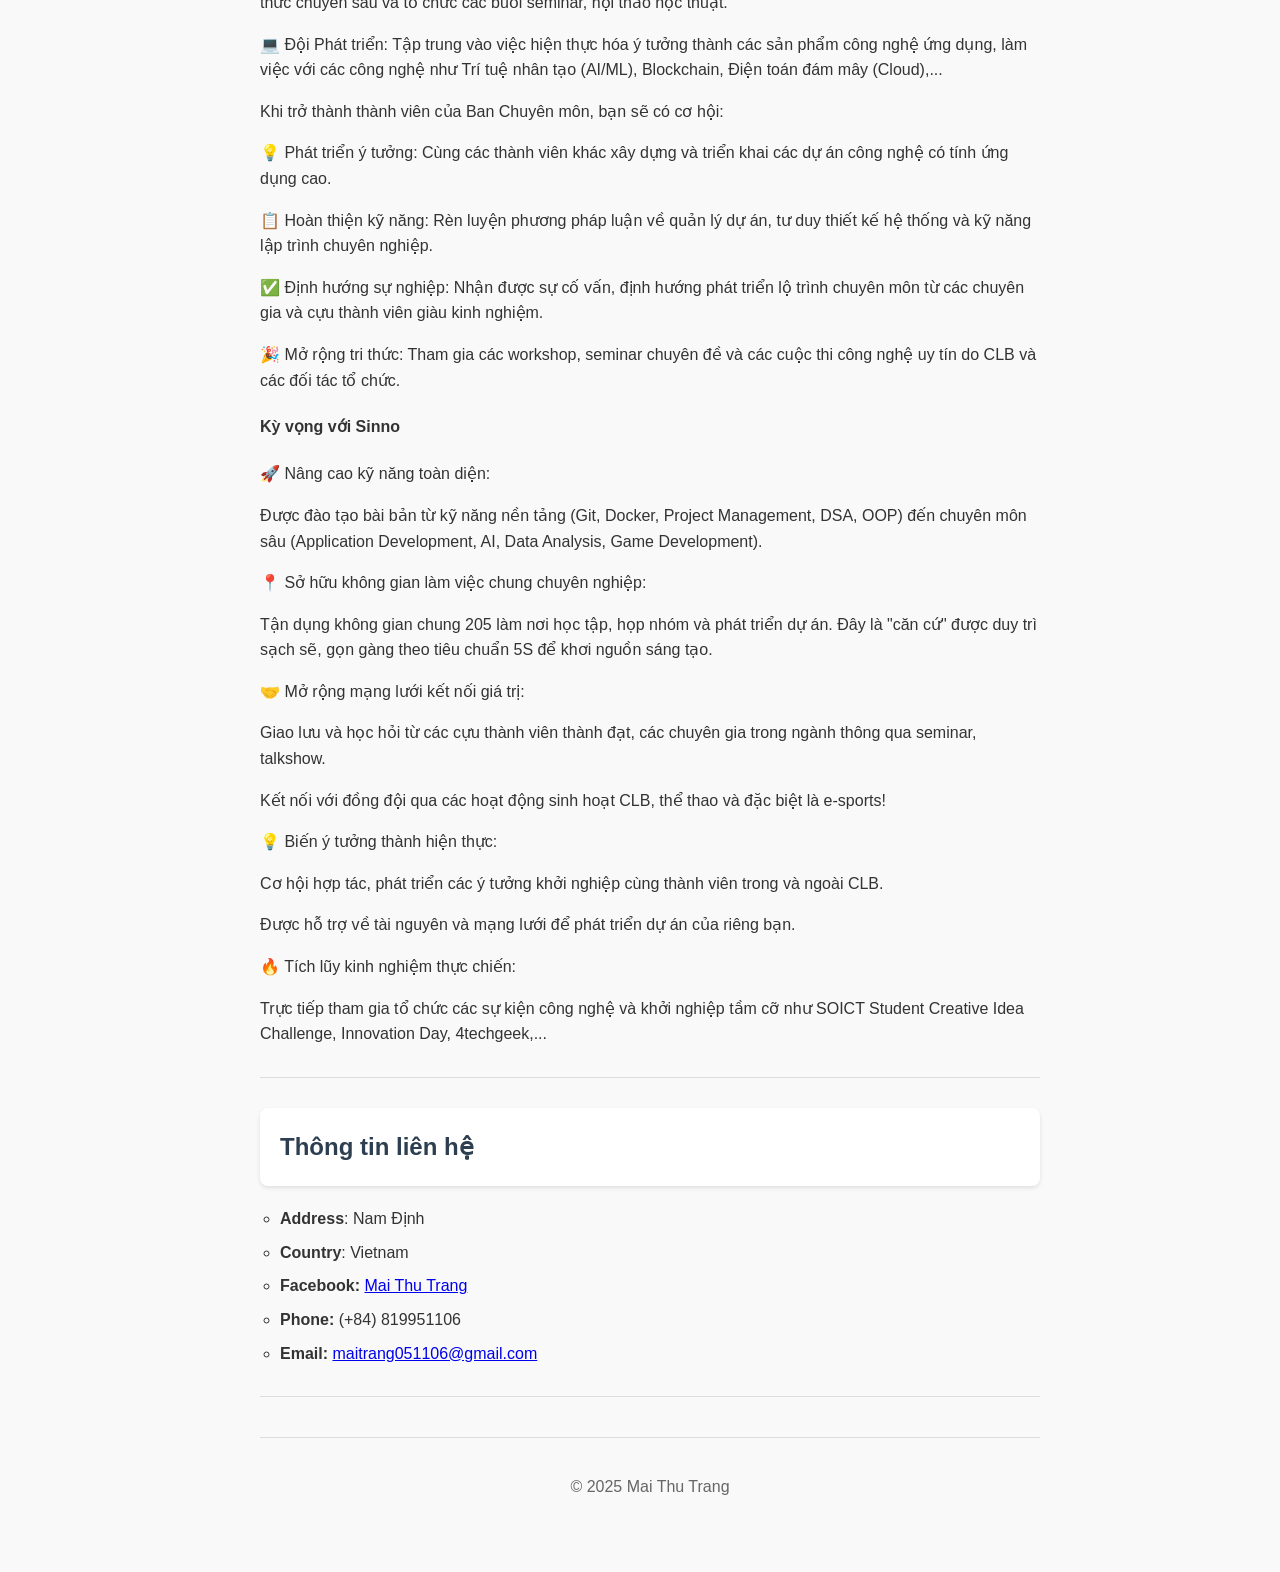
==== commit c01b9ee2: "5" ====
--- a/index.html
+++ b/index.html
@@ -30,11 +30,11 @@
 				<li>Huy chương đồng Olympic Tin học Đại học Khoa học tự nhiên, Huy chương đồng Olympic Tin học miền Trung-Tây Nguyên</li>
 			</ul>
 		</li>
-		<li>Hanoi University of Science and Technology
+		<li>Đại học Bách Khoa Hà Nội
 			<ul>
-				<li>Student ID: 202416369</li>
-				<li>Class: IT 1-05</li>
-				<li>Major: Computer Science</li>
+				<li>Mã số sinh viên: 202416369</li>
+				<li>Lớp: IT 1-05</li>
+				<li>Ngành: Computer Science</li>
 			</ul>
 		</li>
 	</ol>
